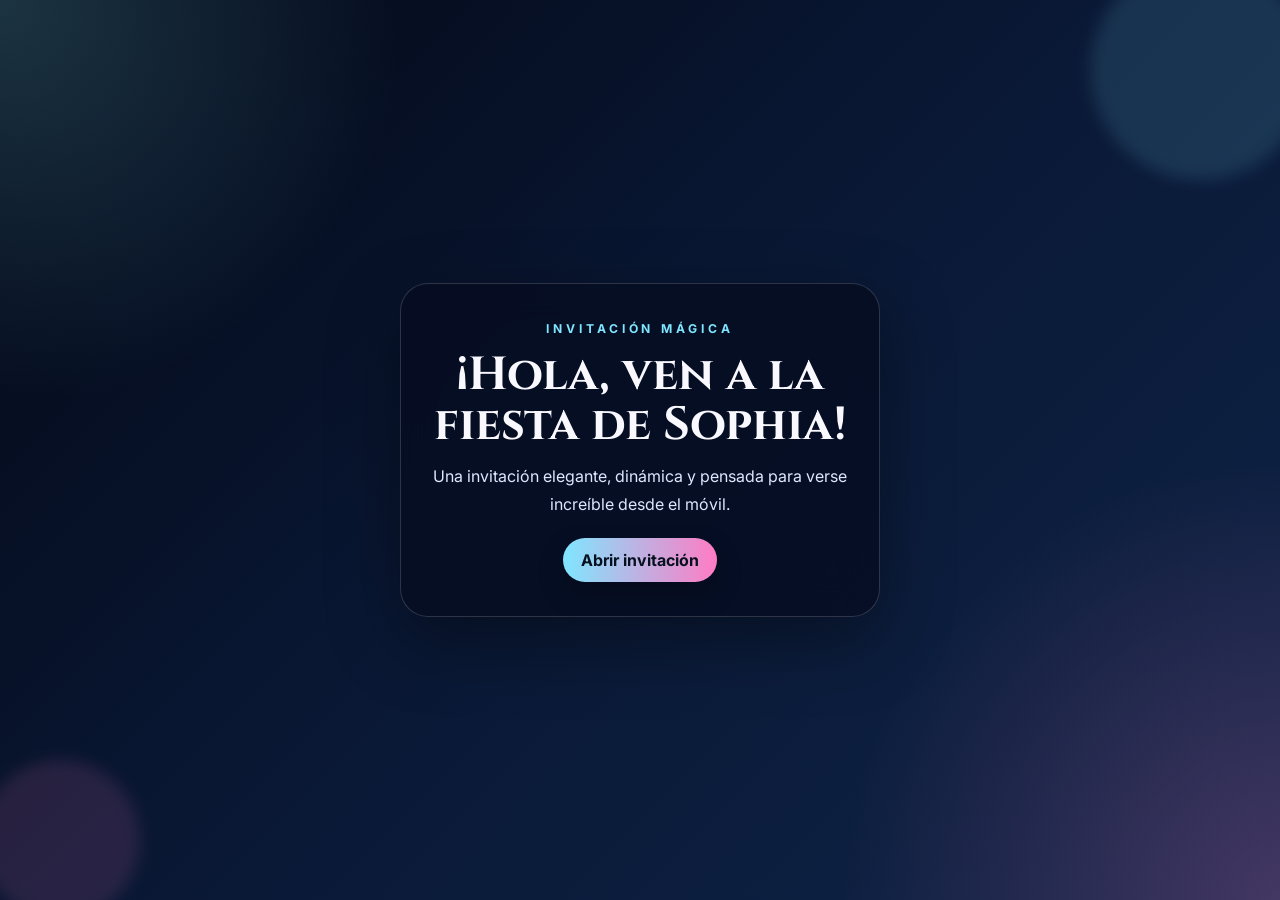
==== index.html @ 02958b54 "Initial commit" ====
<!DOCTYPE html>
<html lang="es">
  <head>
    <meta charset="UTF-8" />
    <meta name="viewport" content="width=device-width, initial-scale=1.0, maximum-scale=1.0" />
    <meta name="theme-color" content="#060d22" />
    <title>Invitación virtual de Sophia</title>
    <link rel="preconnect" href="https://fonts.googleapis.com" />
    <link rel="preconnect" href="https://fonts.gstatic.com" crossorigin />
    <link
      href="https://fonts.googleapis.com/css2?family=Cinzel:wght@500;700;900&family=Inter:wght@300;400;500;600;700&display=swap"
      rel="stylesheet"
    />
    <style>
      :root {
        color-scheme: dark;
        --bg: #040815;
        --card: rgba(6, 13, 34, 0.86);
        --text: #f9f8ff;
        --muted: #dfe7ff;
        --accent: #7fe6ff;
        --accent-2: #ff7bc4;
      }

      * { box-sizing: border-box; }
      html, body { margin: 0; min-height: 100%; }
      body {
        font-family: Inter, system-ui, sans-serif;
        color: var(--text);
        background:
          radial-gradient(circle at top left, rgba(127,230,255,0.2), transparent 26%),
          radial-gradient(circle at bottom right, rgba(255,123,196,0.22), transparent 28%),
          linear-gradient(135deg, #030713 0%, #091733 45%, #0f2448 100%);
      }

      .cover {
        min-height: 100svh;
        display: grid;
        place-items: center;
        padding: 20px;
        position: relative;
        overflow: hidden;
      }

      .cover::before,
      .cover::after {
        content: "";
        position: absolute;
        border-radius: 999px;
        filter: blur(8px);
        opacity: 0.7;
      }

      .cover::before {
        width: 220px;
        height: 220px;
        background: rgba(127,230,255,0.18);
        top: -40px;
        right: -30px;
      }

      .cover::after {
        width: 160px;
        height: 160px;
        background: rgba(255,123,196,0.18);
        bottom: -20px;
        left: -20px;
      }

      .card {
        width: min(100%, 480px);
        padding: 28px 22px;
        border-radius: 28px;
        background: var(--card);
        border: 1px solid rgba(255,255,255,0.16);
        box-shadow: 0 24px 70px rgba(0,0,0,0.38);
        backdrop-filter: blur(18px);
        text-align: center;
        position: relative;
        z-index: 1;
      }

      .eyebrow {
        margin: 0 0 10px;
        text-transform: uppercase;
        letter-spacing: 0.32em;
        font-size: 0.76rem;
        font-weight: 700;
        color: var(--accent);
      }

      h1 {
        margin: 0;
        font-family: Cinzel, serif;
        font-size: clamp(2.1rem, 6.4vw, 2.9rem);
        line-height: 1.08;
      }

      p {
        margin: 12px 0 0;
        color: var(--muted);
        line-height: 1.75;
      }

      .btn {
        display: inline-block;
        margin-top: 20px;
        padding: 12px 18px;
        border-radius: 999px;
        text-decoration: none;
        font-weight: 700;
        color: #07111f;
        background: linear-gradient(90deg, var(--accent), var(--accent-2));
        box-shadow: 0 12px 26px rgba(0,0,0,0.25);
        transition: transform 180ms ease;
      }

      .btn:hover { transform: translateY(-1px); }

      @media (min-width: 700px) {
        .card { padding: 34px 30px; }
      }
    </style>
  </head>
  <body>
    <main class="cover">
      <section class="card" aria-label="Portada de la invitación">
        <p class="eyebrow">Invitación mágica</p>
        <h1>¡Hola, ven a la fiesta de Sophia!</h1>
        <p>Una invitación elegante, dinámica y pensada para verse increíble desde el móvil.</p>
        <a class="btn" href="index2.html">Abrir invitación</a>
      </section>
    </main>
  </body>
</html>
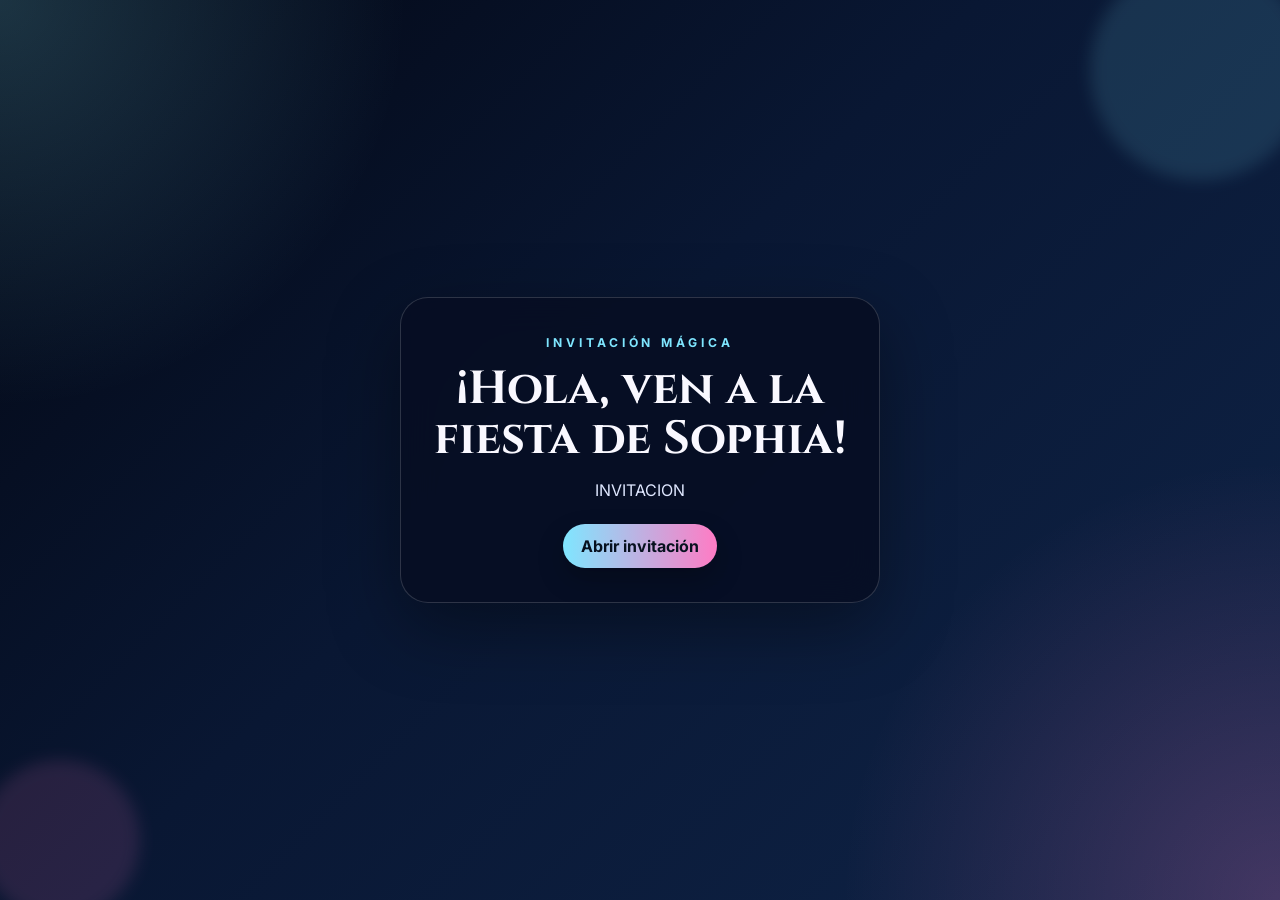
==== commit 4143f68f: "Improve invitation UI" ====
--- a/index.html
+++ b/index.html
@@ -127,7 +127,7 @@
       <section class="card" aria-label="Portada de la invitación">
         <p class="eyebrow">Invitación mágica</p>
         <h1>¡Hola, ven a la fiesta de Sophia!</h1>
-        <p>Una invitación elegante, dinámica y pensada para verse increíble desde el móvil.</p>
+        <p> INVITACION </p>
         <a class="btn" href="index2.html">Abrir invitación</a>
       </section>
     </main>
